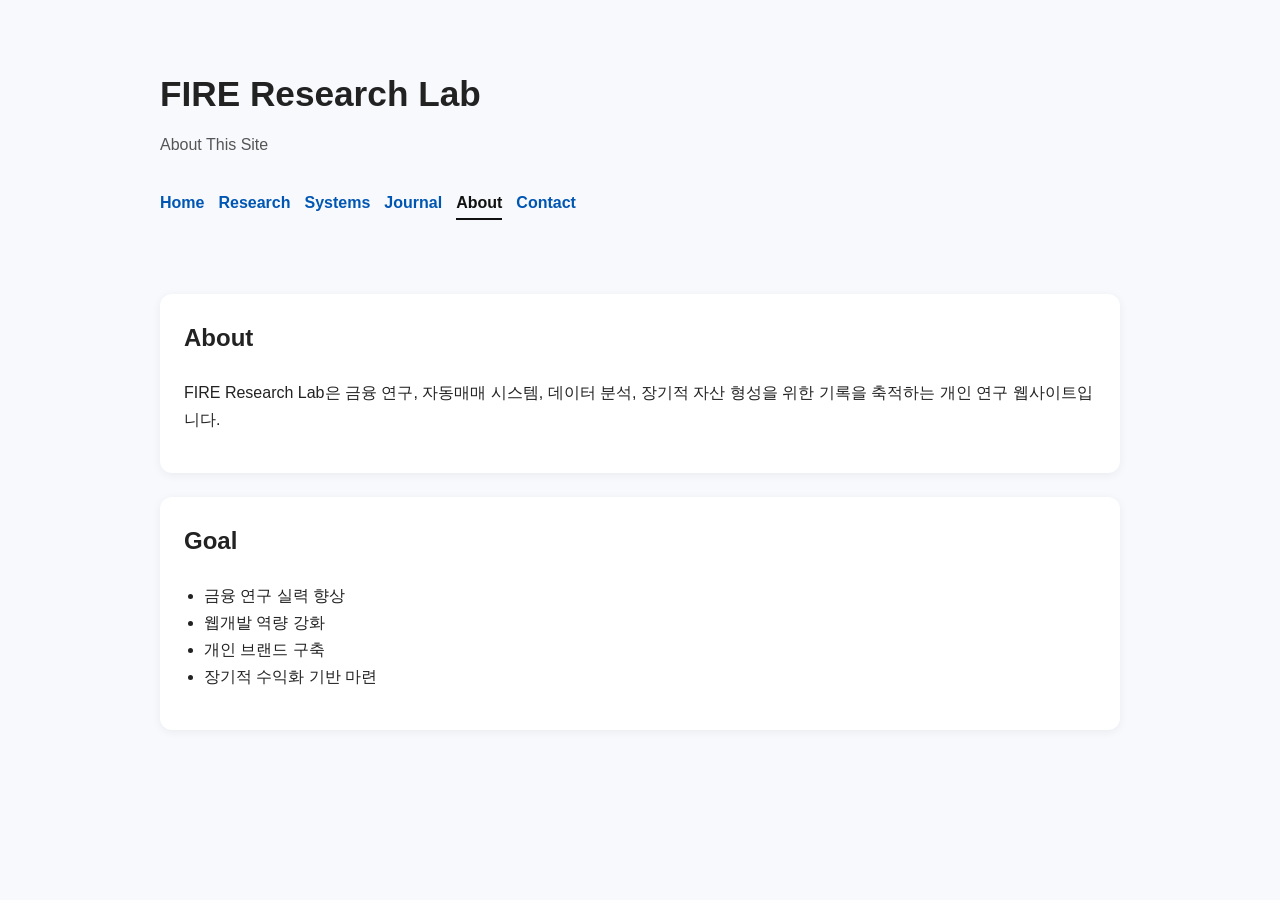
==== about.html @ 445067a4 "Update about.html" ====
<!DOCTYPE html>
<html lang="ko">
<head>
  <meta charset="UTF-8">
  <meta name="viewport" content="width=device-width, initial-scale=1.0">
  <meta name="description" content="FIRE Research Lab의 운영 목적과 장기 방향을 소개하는 페이지">
  <title>About | FIRE Research Lab</title>
  <link rel="stylesheet" href="css/style.css">
</head>
<body>

  <header class="site-header">
    <div class="container">
      <h1 class="site-title">FIRE Research Lab</h1>
      <p class="site-subtitle">About This Site</p>

      <nav class="site-nav">
        <a href="index.html">Home</a>
        <a href="research.html">Research</a>
        <a href="systems.html">Systems</a>
        <a href="journal.html">Journal</a>
        <a href="about.html" class="active">About</a>
        <a href="contact.html">Contact</a>
      </nav>
    </div>
  </header>

  <main class="container">
    <section class="card">
      <h2>About</h2>
      <p>
        FIRE Research Lab은 금융 연구, 자동매매 시스템, 데이터 분석, 장기적 자산 형성을 위한 기록을 축적하는 개인 연구 웹사이트입니다.
      </p>
    </section>

    <section class="card">
      <h2>Goal</h2>
      <ul>
        <li>금융 연구 실력 향상</li>
        <li>웹개발 역량 강화</li>
        <li>개인 브랜드 구축</li>
        <li>장기적 수익화 기반 마련</li>
      </ul>
    </section>
  </main>

</body>
</html>
---- css/style.css ----
body {
  font-family: Arial, sans-serif;
  max-width: 960px;
  margin: 0 auto;
  padding: 0 20px 40px;
  line-height: 1.7;
  background: #f7f9fc;
  color: #222;
}

.container {
  width: 100%;
}

.site-header {
  padding: 40px 0 20px;
}

.site-title {
  font-size: 2.2rem;
  margin-bottom: 8px;
}

.site-subtitle {
  color: #555;
  margin-top: 0;
}

.site-nav {
  margin: 30px 0;
  display: flex;
  flex-wrap: wrap;
  gap: 14px;
}

.site-nav a {
  text-decoration: none;
  color: #0056b3;
  font-weight: bold;
}

.site-nav a.active {
  color: #111;
  border-bottom: 2px solid #111;
  padding-bottom: 2px;
}

.card {
  background: white;
  padding: 24px;
  border-radius: 12px;
  box-shadow: 0 2px 10px rgba(0,0,0,0.06);
  margin-top: 24px;
}

h2 {
  margin-top: 0;
}

ul {
  padding-left: 20px;
}

@media (max-width: 640px) {
  body {
    padding: 0 16px 32px;
  }

  .site-title {
    font-size: 1.8rem;
  }

  .site-nav {
    gap: 10px;
  }
}
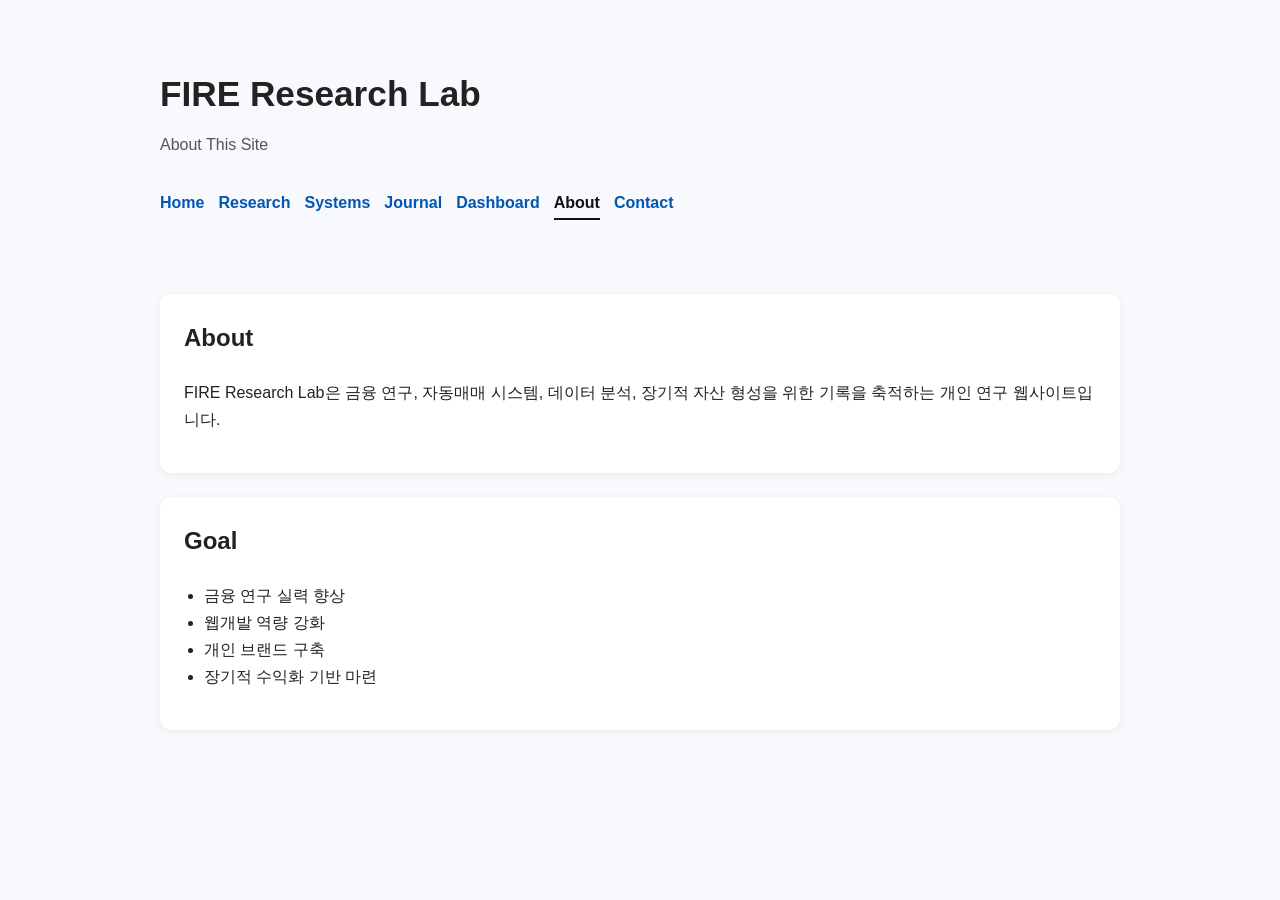
==== commit 18ee91a4: "Add dashboard link to navigation" ====
--- a/about.html
+++ b/about.html
@@ -19,6 +19,7 @@
         <a href="research.html">Research</a>
         <a href="systems.html">Systems</a>
         <a href="journal.html">Journal</a>
+        <a href="dashboard.html">Dashboard</a>
         <a href="about.html" class="active">About</a>
         <a href="contact.html">Contact</a>
       </nav>
--- a/css/style.css
+++ b/css/style.css
@@ -74,3 +74,543 @@
     gap: 10px;
   }
 }
+
+
+/* =========================
+   Systems Page
+========================= */
+
+.page-hero {
+  padding: 80px 0;
+  background: linear-gradient(180deg, #0f172a 0%, #111827 100%);
+  color: #f8fafc;
+}
+
+.hero-grid {
+  display: grid;
+  grid-template-columns: 1.5fr 1fr;
+  gap: 32px;
+  align-items: center;
+}
+
+.page-title {
+  font-size: 2.4rem;
+  line-height: 1.2;
+  margin-bottom: 20px;
+}
+
+.page-description {
+  font-size: 1.05rem;
+  color: #cbd5e1;
+  max-width: 700px;
+  margin-bottom: 28px;
+}
+
+.hero-card {
+  background: rgba(255, 255, 255, 0.08);
+  border: 1px solid rgba(255, 255, 255, 0.12);
+  border-radius: 16px;
+  padding: 24px;
+  backdrop-filter: blur(8px);
+}
+
+.hero-card h3 {
+  margin-bottom: 16px;
+  color: #ffffff;
+}
+
+.hero-list {
+  list-style: none;
+  padding: 0;
+  margin: 0;
+}
+
+.hero-list li {
+  padding: 10px 0;
+  border-bottom: 1px solid rgba(255,255,255,0.1);
+  color: #e2e8f0;
+}
+
+.hero-list li:last-child {
+  border-bottom: none;
+}
+
+.hero-actions {
+  display: flex;
+  gap: 12px;
+  flex-wrap: wrap;
+}
+
+.btn {
+  display: inline-block;
+  padding: 12px 20px;
+  border-radius: 10px;
+  text-decoration: none;
+  font-weight: 600;
+  transition: 0.2s ease;
+}
+
+.btn-primary {
+  background: #2563eb;
+  color: #fff;
+}
+
+.btn-primary:hover {
+  background: #1d4ed8;
+}
+
+.btn-secondary {
+  background: transparent;
+  color: #fff;
+  border: 1px solid rgba(255,255,255,0.25);
+}
+
+.btn-secondary:hover {
+  background: rgba(255,255,255,0.08);
+}
+
+.content-section {
+  padding: 72px 0;
+}
+
+.alt-section {
+  background: #f8fafc;
+}
+
+.section-heading {
+  margin-bottom: 36px;
+}
+
+.section-eyebrow {
+  display: inline-block;
+  font-size: 0.85rem;
+  font-weight: 700;
+  letter-spacing: 0.08em;
+  text-transform: uppercase;
+  color: #2563eb;
+  margin-bottom: 10px;
+}
+
+.section-heading h2 {
+  font-size: 2rem;
+  margin-bottom: 12px;
+  color: #0f172a;
+}
+
+.section-heading p {
+  max-width: 760px;
+  color: #475569;
+  line-height: 1.7;
+}
+
+.card-grid {
+  display: grid;
+  gap: 24px;
+}
+
+.three-col {
+  grid-template-columns: repeat(3, 1fr);
+}
+
+.info-card,
+.module-card {
+  background: #ffffff;
+  border: 1px solid #e2e8f0;
+  border-radius: 16px;
+  padding: 24px;
+  box-shadow: 0 10px 24px rgba(15, 23, 42, 0.05);
+}
+
+.card-tag {
+  display: inline-block;
+  margin-bottom: 12px;
+  font-size: 0.8rem;
+  font-weight: 700;
+  color: #2563eb;
+  background: #eff6ff;
+  padding: 6px 10px;
+  border-radius: 999px;
+}
+
+.info-card h3,
+.module-card h3 {
+  margin-bottom: 14px;
+  color: #0f172a;
+}
+
+.info-card p,
+.module-card p {
+  color: #475569;
+  line-height: 1.7;
+}
+
+.feature-list {
+  margin-top: 16px;
+  padding-left: 18px;
+  color: #334155;
+  line-height: 1.8;
+}
+
+.architecture-flow {
+  display: grid;
+  grid-template-columns: repeat(9, auto);
+  gap: 12px;
+  align-items: center;
+  overflow-x: auto;
+  padding-bottom: 8px;
+}
+
+.flow-box {
+  min-width: 220px;
+  background: #fff;
+  border: 1px solid #dbeafe;
+  border-radius: 14px;
+  padding: 20px;
+  box-shadow: 0 8px 20px rgba(37, 99, 235, 0.06);
+}
+
+.flow-box h3 {
+  font-size: 1rem;
+  margin-bottom: 10px;
+  color: #1e3a8a;
+}
+
+.flow-box p {
+  color: #475569;
+  line-height: 1.6;
+}
+
+.flow-arrow {
+  font-size: 1.5rem;
+  color: #94a3b8;
+  text-align: center;
+}
+
+.system-note {
+  margin-top: 24px;
+  padding: 18px 20px;
+  background: #eff6ff;
+  border-left: 4px solid #2563eb;
+  border-radius: 10px;
+  color: #1e293b;
+  line-height: 1.7;
+}
+
+.module-grid {
+  display: grid;
+  grid-template-columns: repeat(3, 1fr);
+  gap: 24px;
+}
+
+.module-summary {
+  margin-bottom: 14px;
+}
+
+.stack-table-wrap {
+  overflow-x: auto;
+}
+
+.stack-table {
+  width: 100%;
+  border-collapse: collapse;
+  background: #ffffff;
+  border-radius: 12px;
+  overflow: hidden;
+  border: 1px solid #e2e8f0;
+}
+
+.stack-table th,
+.stack-table td {
+  padding: 16px;
+  text-align: left;
+  border-bottom: 1px solid #e2e8f0;
+}
+
+.stack-table th {
+  background: #0f172a;
+  color: #fff;
+}
+
+.stack-table td {
+  color: #334155;
+}
+
+.timeline {
+  display: grid;
+  gap: 20px;
+}
+
+.timeline-item {
+  display: grid;
+  grid-template-columns: 140px 1fr;
+  gap: 20px;
+  align-items: start;
+}
+
+.timeline-phase {
+  background: #0f172a;
+  color: #fff;
+  font-weight: 700;
+  padding: 12px 16px;
+  border-radius: 10px;
+  text-align: center;
+}
+
+.timeline-content {
+  background: #fff;
+  border: 1px solid #e2e8f0;
+  border-radius: 14px;
+  padding: 20px;
+}
+
+.timeline-content h3 {
+  margin-bottom: 10px;
+  color: #0f172a;
+}
+
+.timeline-content p {
+  color: #475569;
+  line-height: 1.7;
+}
+
+.cta-section {
+  padding-top: 0;
+}
+
+.cta-box {
+  background: linear-gradient(135deg, #0f172a, #1e293b);
+  color: #f8fafc;
+  border-radius: 20px;
+  padding: 40px;
+  text-align: center;
+}
+
+.cta-box h2 {
+  margin-bottom: 16px;
+  font-size: 2rem;
+}
+
+.cta-box p {
+  max-width: 760px;
+  margin: 0 auto 24px;
+  color: #cbd5e1;
+  line-height: 1.7;
+}
+
+/* Responsive */
+@media (max-width: 1024px) {
+  .hero-grid,
+  .three-col,
+  .module-grid {
+    grid-template-columns: 1fr;
+  }
+
+  .timeline-item {
+    grid-template-columns: 1fr;
+  }
+}
+
+@media (max-width: 768px) {
+  .page-title {
+    font-size: 2rem;
+  }
+
+  .section-heading h2 {
+    font-size: 1.6rem;
+  }
+
+  .content-section,
+  .page-hero {
+    padding: 56px 0;
+  }
+
+  .cta-box {
+    padding: 28px;
+  }
+}
+
+
+/* =========================
+   Research Page
+========================= */
+
+.research-hero {
+  background: linear-gradient(180deg, #0b1220 0%, #172033 100%);
+}
+
+.archive-list {
+  display: grid;
+  gap: 18px;
+}
+
+.archive-item {
+  display: grid;
+  grid-template-columns: 120px 1fr;
+  gap: 20px;
+  background: #ffffff;
+  border: 1px solid #e2e8f0;
+  border-radius: 14px;
+  padding: 20px;
+  box-shadow: 0 10px 24px rgba(15, 23, 42, 0.05);
+}
+
+.archive-date {
+  font-weight: 700;
+  color: #2563eb;
+  font-size: 0.95rem;
+}
+
+.archive-content h3 {
+  margin-bottom: 10px;
+  color: #0f172a;
+}
+
+.archive-content p {
+  color: #475569;
+  line-height: 1.7;
+}
+
+@media (max-width: 768px) {
+  .archive-item {
+    grid-template-columns: 1fr;
+  }
+}
+
+/* =========================
+   Research Post Cards
+========================= */
+
+.post-list {
+  display: grid;
+  gap: 20px;
+}
+
+.post-card {
+  background: #ffffff;
+  border: 1px solid #e2e8f0;
+  border-radius: 16px;
+  padding: 24px;
+  box-shadow: 0 10px 24px rgba(15, 23, 42, 0.05);
+  transition: transform 0.2s ease, box-shadow 0.2s ease;
+}
+
+.post-card:hover {
+  transform: translateY(-2px);
+  box-shadow: 0 14px 30px rgba(15, 23, 42, 0.08);
+}
+
+.post-meta {
+  margin: 0 0 10px;
+  font-size: 0.92rem;
+  font-weight: 700;
+  color: #2563eb;
+}
+
+.post-title {
+  margin: 0 0 12px;
+  font-size: 1.35rem;
+  line-height: 1.4;
+}
+
+.post-title a {
+  color: #0f172a;
+  text-decoration: none;
+}
+
+.post-title a:hover {
+  color: #2563eb;
+}
+
+.post-excerpt {
+  margin: 0 0 16px;
+  color: #475569;
+  line-height: 1.8;
+}
+
+.post-link {
+  margin: 0;
+}
+
+.post-link a {
+  color: #2563eb;
+  font-weight: 700;
+  text-decoration: none;
+}
+
+.post-link a:hover {
+  text-decoration: underline;
+}
+
+.code-block {
+  background: #0f172a;
+  color: #e2e8f0;
+  padding: 20px;
+  border-radius: 14px;
+  overflow-x: auto;
+  font-size: 0.95rem;
+  line-height: 1.7;
+}
+
+.code-block code {
+  font-family: Consolas, Monaco, monospace;
+}
+
+@media (max-width: 768px) {
+  .post-card {
+    padding: 20px;
+  }
+
+  .post-title {
+    font-size: 1.15rem;
+  }
+
+  .code-block {
+    font-size: 0.88rem;
+    padding: 16px;
+  }
+}
+
+
+/* =========================
+   Article Image Support
+========================= */
+
+.article-cover {
+  margin: 0 0 24px;
+}
+
+.article-cover img {
+  display: block;
+  width: 100%;
+  max-width: 100%;
+  border-radius: 16px;
+  border: 1px solid #e2e8f0;
+  box-shadow: 0 10px 24px rgba(15, 23, 42, 0.06);
+}
+
+
+/* =========================
+   Research card thumbnail
+========================= */
+.post-card-thumb {
+  width: 100%;
+  aspect-ratio: 16 / 9;
+  overflow: hidden;
+  border-radius: 12px;
+  margin-bottom: 14px;
+  background: #f3f4f6;
+}
+
+.post-card-thumb img {
+  width: 100%;
+  height: 100%;
+  object-fit: cover;
+  display: block;
+}
+
+
+.post-card-link {
+  text-decoration: none;
+  color: inherit;
+  display: block;
+}
